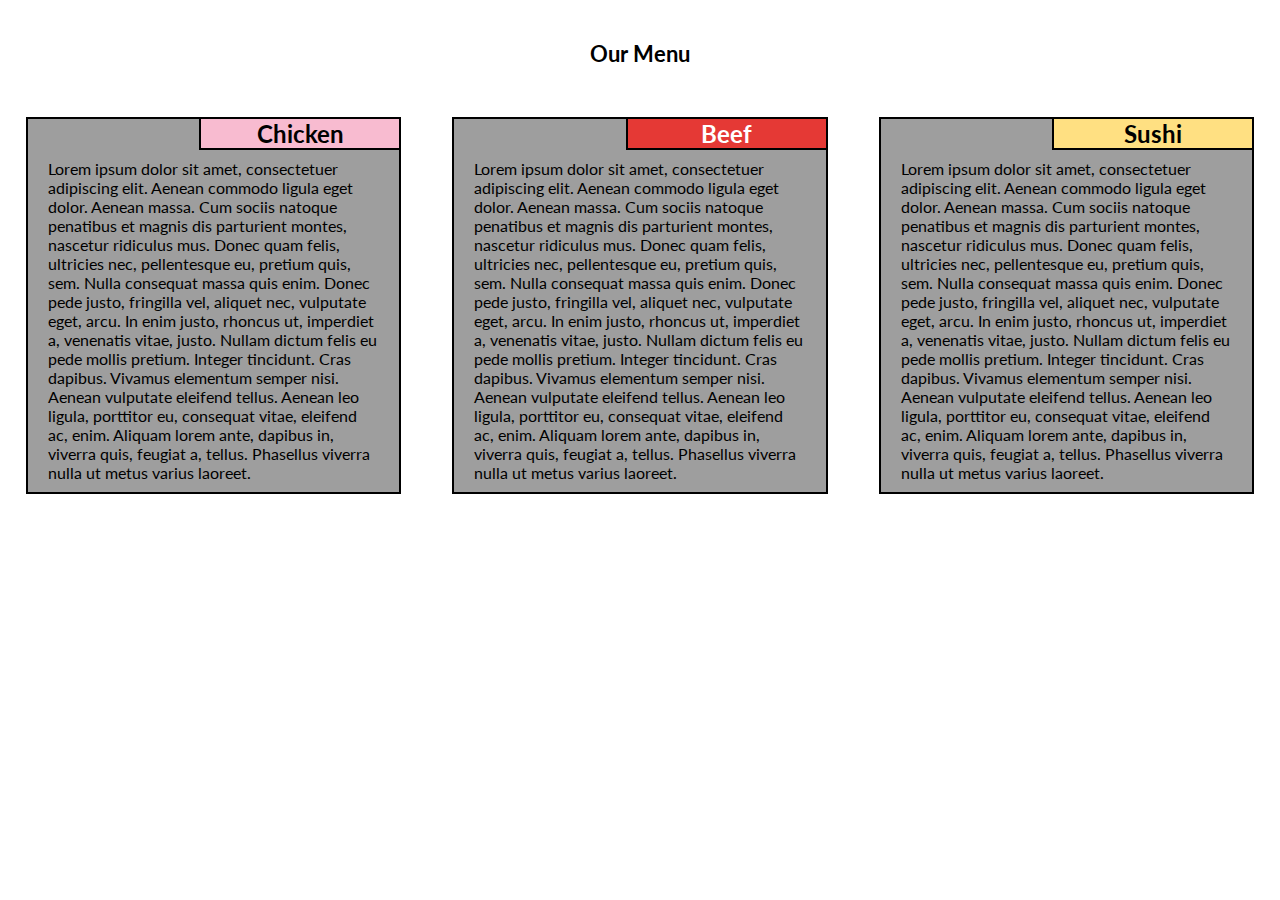
==== module2-solution/index.html @ b063769c "First Commit" ====
<!DOCTYPE html>
<html>
  <head>
    <meta charset="utf-8">
    <meta name="viewport" content="width=device-width, initial-scale=1">
    <link href="https://fonts.googleapis.com/css?family=Lato:400,700" rel="stylesheet">
    <link rel="stylesheet" href="css/master.css">
    <title>Assignment Solution for Module 2</title>
  </head>
  <body>
    <h1>Our Menu</h1>

    <div class="row">
      <section class="col-lg-4 col-md-6 col-xs-12">
        <h2 id="chicken">Chicken</h2>
        <p class="content">
          Lorem ipsum dolor sit amet, consectetuer adipiscing elit.
          Aenean commodo ligula eget dolor. Aenean massa.
           Cum sociis natoque penatibus et magnis dis parturient montes, nascetur ridiculus mus.
            Donec quam felis, ultricies nec, pellentesque eu, pretium quis, sem.
             Nulla consequat massa quis enim. Donec pede justo, fringilla vel, aliquet nec, vulputate eget, arcu.
              In enim justo, rhoncus ut, imperdiet a, venenatis vitae, justo.
              Nullam dictum felis eu pede mollis pretium. Integer tincidunt. Cras dapibus.
              Vivamus elementum semper nisi. Aenean vulputate eleifend tellus.
              Aenean leo ligula, porttitor eu, consequat vitae, eleifend ac, enim.
              Aliquam lorem ante, dapibus in, viverra quis, feugiat a, tellus.
              Phasellus viverra nulla ut metus varius laoreet.
            </p>
      </section>
      <section class="col-lg-4 col-md-6 col-xs-12">
        <h2 id="beef">Beef</h2>
        <p class="content">

          Lorem ipsum dolor sit amet, consectetuer adipiscing elit.
          Aenean commodo ligula eget dolor. Aenean massa.
           Cum sociis natoque penatibus et magnis dis parturient montes, nascetur ridiculus mus.
            Donec quam felis, ultricies nec, pellentesque eu, pretium quis, sem.
             Nulla consequat massa quis enim. Donec pede justo, fringilla vel, aliquet nec, vulputate eget, arcu.
            In enim justo, rhoncus ut, imperdiet a, venenatis vitae, justo.
            Nullam dictum felis eu pede mollis pretium. Integer tincidunt. Cras dapibus.
            Vivamus elementum semper nisi. Aenean vulputate eleifend tellus.
            Aenean leo ligula, porttitor eu, consequat vitae, eleifend ac, enim.
            Aliquam lorem ante, dapibus in, viverra quis, feugiat a, tellus.
            Phasellus viverra nulla ut metus varius laoreet.
            </p>
      </section>
      <section class="col-lg-4 col-md-12 col-xs-12">
        <h2 id="sushi">Sushi</h2>
        <p class="content">Lorem ipsum dolor sit amet, consectetuer adipiscing elit.
          Aenean commodo ligula eget dolor. Aenean massa.
           Cum sociis natoque penatibus et magnis dis parturient montes, nascetur ridiculus mus.
            Donec quam felis, ultricies nec, pellentesque eu, pretium quis, sem.
             Nulla consequat massa quis enim. Donec pede justo, fringilla vel, aliquet nec, vulputate eget, arcu.
            In enim justo, rhoncus ut, imperdiet a, venenatis vitae, justo.
            Nullam dictum felis eu pede mollis pretium. Integer tincidunt. Cras dapibus.
            Vivamus elementum semper nisi. Aenean vulputate eleifend tellus.
            Aenean leo ligula, porttitor eu, consequat vitae, eleifend ac, enim.
            Aliquam lorem ante, dapibus in, viverra quis, feugiat a, tellus.
            Phasellus viverra nulla ut metus varius laoreet.
          </p>
      </section>

    </div>

  </body>
</html>
---- module2-solution/css/master.css ----
/* Simple Responsive Framework. */
.row {
  width: 100%;
}

*{
  box-sizing: border-box;
  margin: 0;
  font-family: 'Lato', sans-serif;
}

h1{
  width: auto;
  text-align: center;
  font-size: 1.4rem;
  margin: 40px 0;
}

h2 {
  position: relative;
  float: right;
  width: 200px;
  text-align: center;
  border-left: 2px solid black;
  border-bottom: 2px solid black;
}
.content{
  margin: 40px 20px 10px;
  clear: right;
}
section {
  margin: 10px 2% ;
  background-color: #9E9E9E;
  border: 2px solid black;
}
#chicken {
  background-color: #F8BBD0;
}
#beef {
  background-color: #E53935;
  color: white;
}
#sushi {
  background-color: #FFE082;
}


/********** Large devices only **********/
@media (min-width: 992px) {
  .col-lg-1, .col-lg-2, .col-lg-3, .col-lg-4, .col-lg-5, .col-lg-6, .col-lg-7, .col-lg-8, .col-lg-9, .col-lg-10, .col-lg-11, .col-lg-12 {

    float: left;
  }
  .col-lg-1 {
    width: 8.33%;
  }
  .col-lg-2 {
    width: 16.66%;
  }
  .col-lg-3 {
    width: 25%;
  }
  .col-lg-4 {
    width: 29.33%;
  }
  .col-lg-5 {
    width: 41.66%;
  }
  .col-lg-6 {
    width: 50%;
  }
  .col-lg-7 {
    width: 58.33%;
  }
  .col-lg-8 {
    width: 66.66%;
  }
  .col-lg-9 {
    width: 74.99%;
  }
  .col-lg-10 {
    width: 83.33%;
  }
  .col-lg-11 {
    width: 91.66%;
  }
  .col-lg-12 {
    width: 100%;
  }
  #title{
    position: relative;
    left: 60%;
    width: 40%
  }
}
/********** Medium devices only **********/
@media (min-width: 768px) and (max-width: 991px) {
  .col-md-1, .col-md-2, .col-md-3, .col-md-4, .col-md-5, .col-md-6, .col-md-7, .col-md-8, .col-md-9, .col-md-10, .col-md-11, .col-md-12 {
    float: left;
  }
  .col-md-1 {
    width: 8.33%;
  }
  .col-md-2 {
    width: 16.66%;
  }
  .col-md-3 {
    width: 25%;
  }
  .col-md-4 {
    width: 33.33%;
  }
  .col-md-5 {
    width: 41.66%;
  }
  .col-md-6 {
    width: 46%;
  }
  .col-md-7 {
    width: 58.33%;
  }
  .col-md-8 {
    width: 66.66%;
  }
  .col-md-9 {
    width: 74.99%;
  }
  .col-md-10 {
    width: 83.33%;
  }
  .col-md-11 {
    width: 91.66%;
  }
  .col-md-12 {
    width: 96%;
  }
}
@media (max-width: 767px) {
  .col-xs-12{
    float: left;
    width: 96%;
  }

}
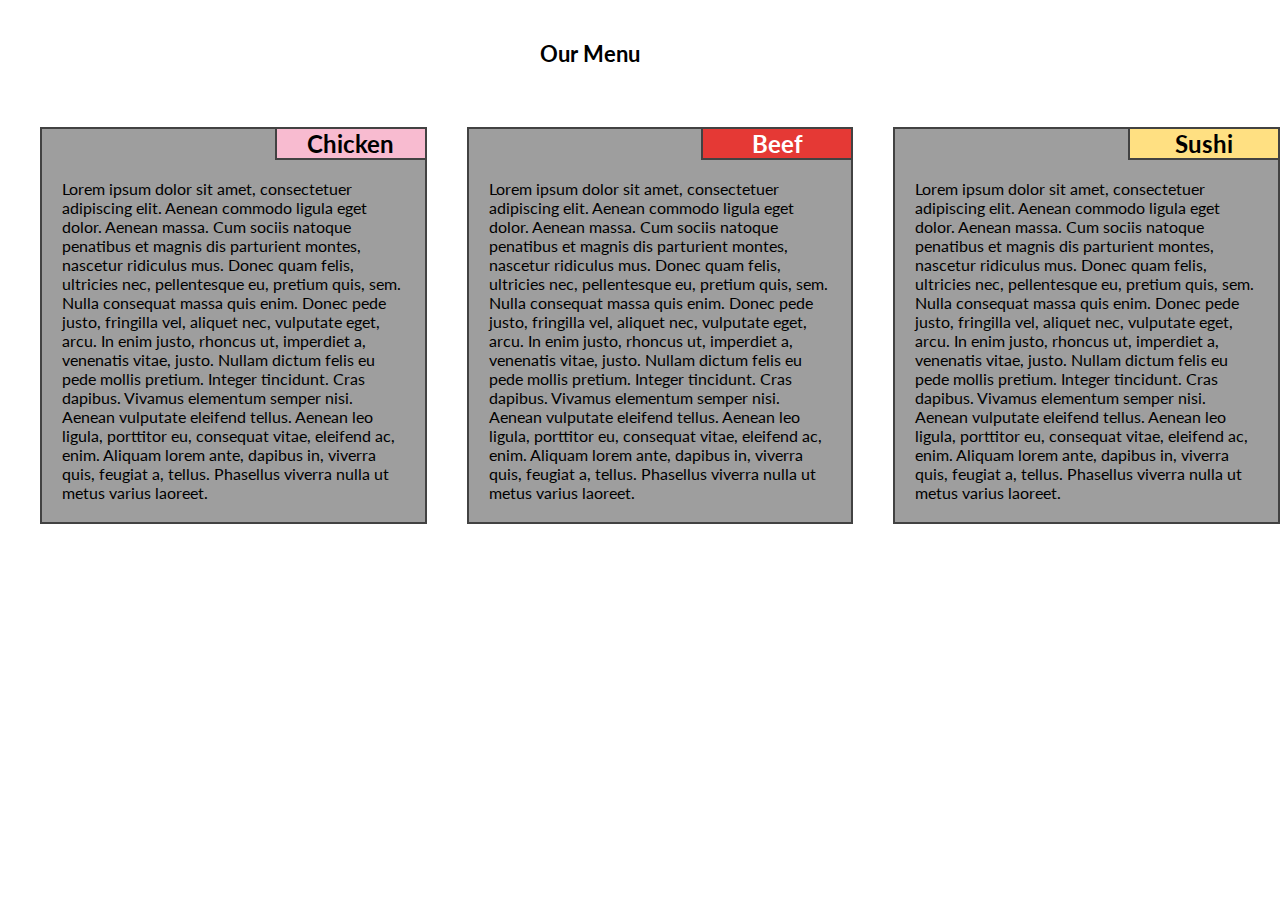
==== commit 5a5fdc59: "Version 2" ====
--- a/module2-solution/index.html
+++ b/module2-solution/index.html
@@ -11,23 +11,27 @@
     <h1>Our Menu</h1>
 
     <div class="row">
-      <section class="col-lg-4 col-md-6 col-xs-12">
-        <h2 id="chicken">Chicken</h2>
-        <p class="content">
-          Lorem ipsum dolor sit amet, consectetuer adipiscing elit.
-          Aenean commodo ligula eget dolor. Aenean massa.
-           Cum sociis natoque penatibus et magnis dis parturient montes, nascetur ridiculus mus.
-            Donec quam felis, ultricies nec, pellentesque eu, pretium quis, sem.
-             Nulla consequat massa quis enim. Donec pede justo, fringilla vel, aliquet nec, vulputate eget, arcu.
-              In enim justo, rhoncus ut, imperdiet a, venenatis vitae, justo.
-              Nullam dictum felis eu pede mollis pretium. Integer tincidunt. Cras dapibus.
-              Vivamus elementum semper nisi. Aenean vulputate eleifend tellus.
-              Aenean leo ligula, porttitor eu, consequat vitae, eleifend ac, enim.
-              Aliquam lorem ante, dapibus in, viverra quis, feugiat a, tellus.
-              Phasellus viverra nulla ut metus varius laoreet.
-            </p>
-      </section>
-      <section class="col-lg-4 col-md-6 col-xs-12">
+      <div class="col-lg-4 col-md-6 col-xs-12">
+        <section >
+          <h2 id="chicken">Chicken</h2>
+          <p class="content">
+            Lorem ipsum dolor sit amet, consectetuer adipiscing elit.
+            Aenean commodo ligula eget dolor. Aenean massa.
+             Cum sociis natoque penatibus et magnis dis parturient montes, nascetur ridiculus mus.
+              Donec quam felis, ultricies nec, pellentesque eu, pretium quis, sem.
+               Nulla consequat massa quis enim. Donec pede justo, fringilla vel, aliquet nec, vulputate eget, arcu.
+                In enim justo, rhoncus ut, imperdiet a, venenatis vitae, justo.
+                Nullam dictum felis eu pede mollis pretium. Integer tincidunt. Cras dapibus.
+                Vivamus elementum semper nisi. Aenean vulputate eleifend tellus.
+                Aenean leo ligula, porttitor eu, consequat vitae, eleifend ac, enim.
+                Aliquam lorem ante, dapibus in, viverra quis, feugiat a, tellus.
+                Phasellus viverra nulla ut metus varius laoreet.
+              </p>
+        </section>
+      </div>
+      <div class="col-lg-4 col-md-6 col-xs-12">
+
+      <section >
         <h2 id="beef">Beef</h2>
         <p class="content">
 
@@ -44,7 +48,13 @@
             Phasellus viverra nulla ut metus varius laoreet.
             </p>
       </section>
-      <section class="col-lg-4 col-md-12 col-xs-12">
+
+    </div>
+
+    <div class="col-lg-4 col-md-12 col-xs-12">
+
+
+      <section >
         <h2 id="sushi">Sushi</h2>
         <p class="content">Lorem ipsum dolor sit amet, consectetuer adipiscing elit.
           Aenean commodo ligula eget dolor. Aenean massa.
@@ -59,7 +69,7 @@
             Phasellus viverra nulla ut metus varius laoreet.
           </p>
       </section>
-
+    </div>
     </div>
 
   </body>
--- a/module2-solution/css/master.css
+++ b/module2-solution/css/master.css
@@ -1,38 +1,40 @@
-/* Simple Responsive Framework. */
 .row {
   width: 100%;
+  margin: 0 20px;
 }
 
-*{
-  box-sizing: border-box;
+* {
+  box-sizing:  border-box;
   margin: 0;
   font-family: 'Lato', sans-serif;
 }
 
-h1{
-  width: auto;
+body h1 {
+  width: 200px;
+  margin: 40px auto;
+  font-size: 1.4em;
+}
+.row section{
+  border: 1px solid black;
+  position: relative;
+  margin: 20px ;
+  border: 2px solid #424242;
+  background-color: #9E9E9E;
+}
+section h2 {
+  position: absolute;
+  right: 0;
+  top: 0;
   text-align: center;
-  font-size: 1.4rem;
-  margin: 40px 0;
+  width: 150px;
+  border-left: 2px solid #424242;
+  border-bottom: 2px solid #424242;
 }
 
-h2 {
-  position: relative;
-  float: right;
-  width: 200px;
-  text-align: center;
-  border-left: 2px solid black;
-  border-bottom: 2px solid black;
+.content{
+  margin: 50px 20px 20px;
 }
-.content{
-  margin: 40px 20px 10px;
-  clear: right;
-}
-section {
-  margin: 10px 2% ;
-  background-color: #9E9E9E;
-  border: 2px solid black;
-}
+
 #chicken {
   background-color: #F8BBD0;
 }
@@ -43,102 +45,31 @@
 #sushi {
   background-color: #FFE082;
 }
+@media (min-width: 992px) {
 
-
-/********** Large devices only **********/
-@media (min-width: 992px) {
-  .col-lg-1, .col-lg-2, .col-lg-3, .col-lg-4, .col-lg-5, .col-lg-6, .col-lg-7, .col-lg-8, .col-lg-9, .col-lg-10, .col-lg-11, .col-lg-12 {
-
+  .col-lg-4 {
+    width: 33.33%;
     float: left;
-  }
-  .col-lg-1 {
-    width: 8.33%;
-  }
-  .col-lg-2 {
-    width: 16.66%;
-  }
-  .col-lg-3 {
-    width: 25%;
-  }
-  .col-lg-4 {
-    width: 29.33%;
-  }
-  .col-lg-5 {
-    width: 41.66%;
-  }
-  .col-lg-6 {
-    width: 50%;
-  }
-  .col-lg-7 {
-    width: 58.33%;
-  }
-  .col-lg-8 {
-    width: 66.66%;
-  }
-  .col-lg-9 {
-    width: 74.99%;
-  }
-  .col-lg-10 {
-    width: 83.33%;
-  }
-  .col-lg-11 {
-    width: 91.66%;
-  }
-  .col-lg-12 {
-    width: 100%;
-  }
-  #title{
-    position: relative;
-    left: 60%;
-    width: 40%
-  }
-}
-/********** Medium devices only **********/
-@media (min-width: 768px) and (max-width: 991px) {
-  .col-md-1, .col-md-2, .col-md-3, .col-md-4, .col-md-5, .col-md-6, .col-md-7, .col-md-8, .col-md-9, .col-md-10, .col-md-11, .col-md-12 {
-    float: left;
-  }
-  .col-md-1 {
-    width: 8.33%;
-  }
-  .col-md-2 {
-    width: 16.66%;
-  }
-  .col-md-3 {
-    width: 25%;
-  }
-  .col-md-4 {
-    width: 33.33%;
-  }
-  .col-md-5 {
-    width: 41.66%;
-  }
-  .col-md-6 {
-    width: 46%;
-  }
-  .col-md-7 {
-    width: 58.33%;
-  }
-  .col-md-8 {
-    width: 66.66%;
-  }
-  .col-md-9 {
-    width: 74.99%;
-  }
-  .col-md-10 {
-    width: 83.33%;
-  }
-  .col-md-11 {
-    width: 91.66%;
-  }
-  .col-md-12 {
-    width: 96%;
-  }
-}
-@media (max-width: 767px) {
-  .col-xs-12{
-    float: left;
-    width: 96%;
   }
 
 }
+
+@media (min-width: 768px) and (max-width: 991px) {
+
+  .col-md-6, .col-md-12 {
+    float: left;
+  }
+  .col-md-6 {
+    width: 50%;
+
+  }
+  .col-md-12 {
+    width: 100%;
+  }
+}
+
+@media (max-width: 767px) {
+
+  .col-lg-4 {
+    width: 100%;
+  }
